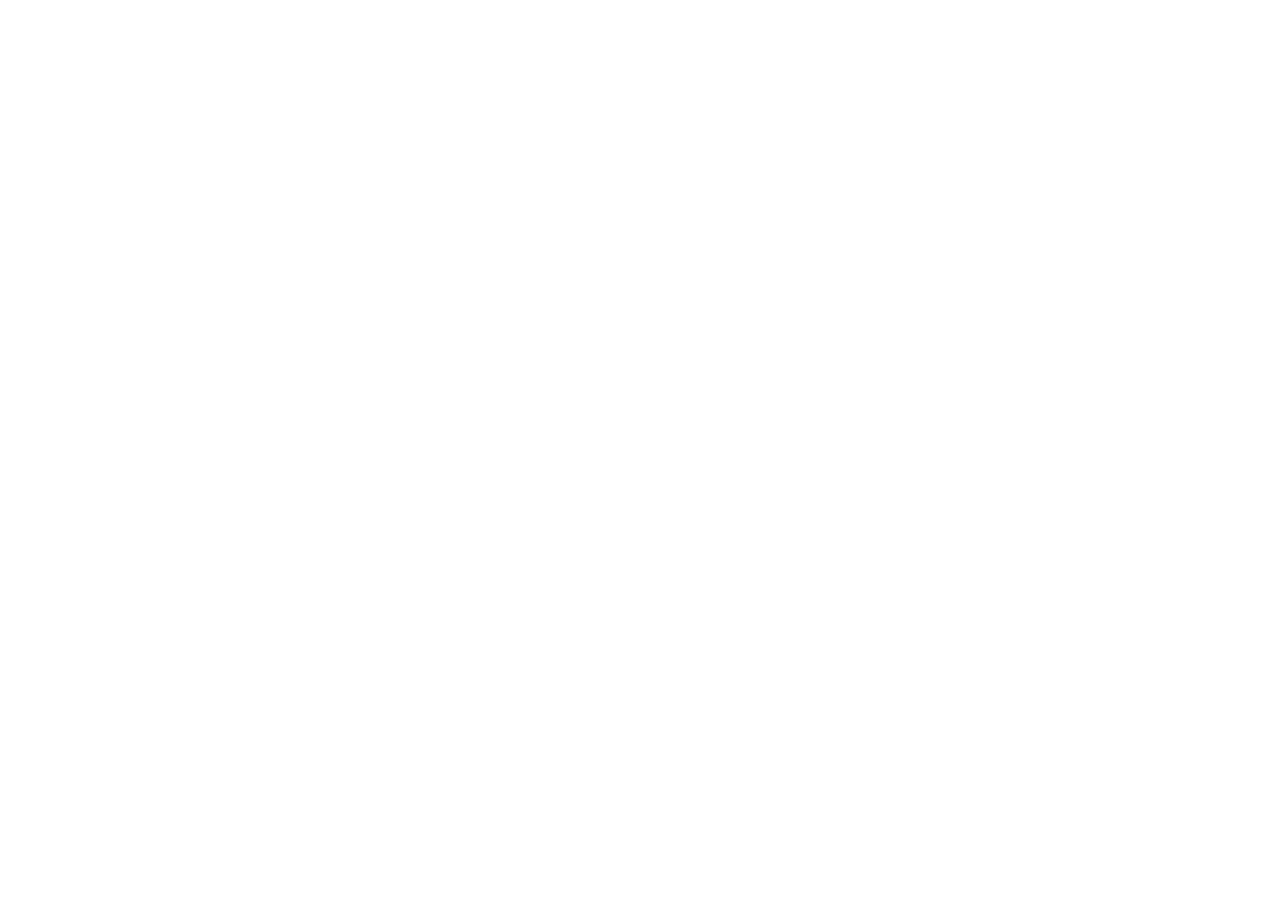
==== index.html @ efe3e41f "index css+js" ====
<!DOCTYPE html>
<html lang="en">
<head>
    <meta charset="UTF-8">
    <meta http-equiv="X-UA-Compatible" content="IE=edge">
    <meta name="viewport" content="width=device-width, initial-scale=1.0">
    <link  rel="stylesheet" href="assets/css/style.css"/>
    <title>Document</title>
</head>
<body>
    <script src="assets/js/script.js"></script>
</html>
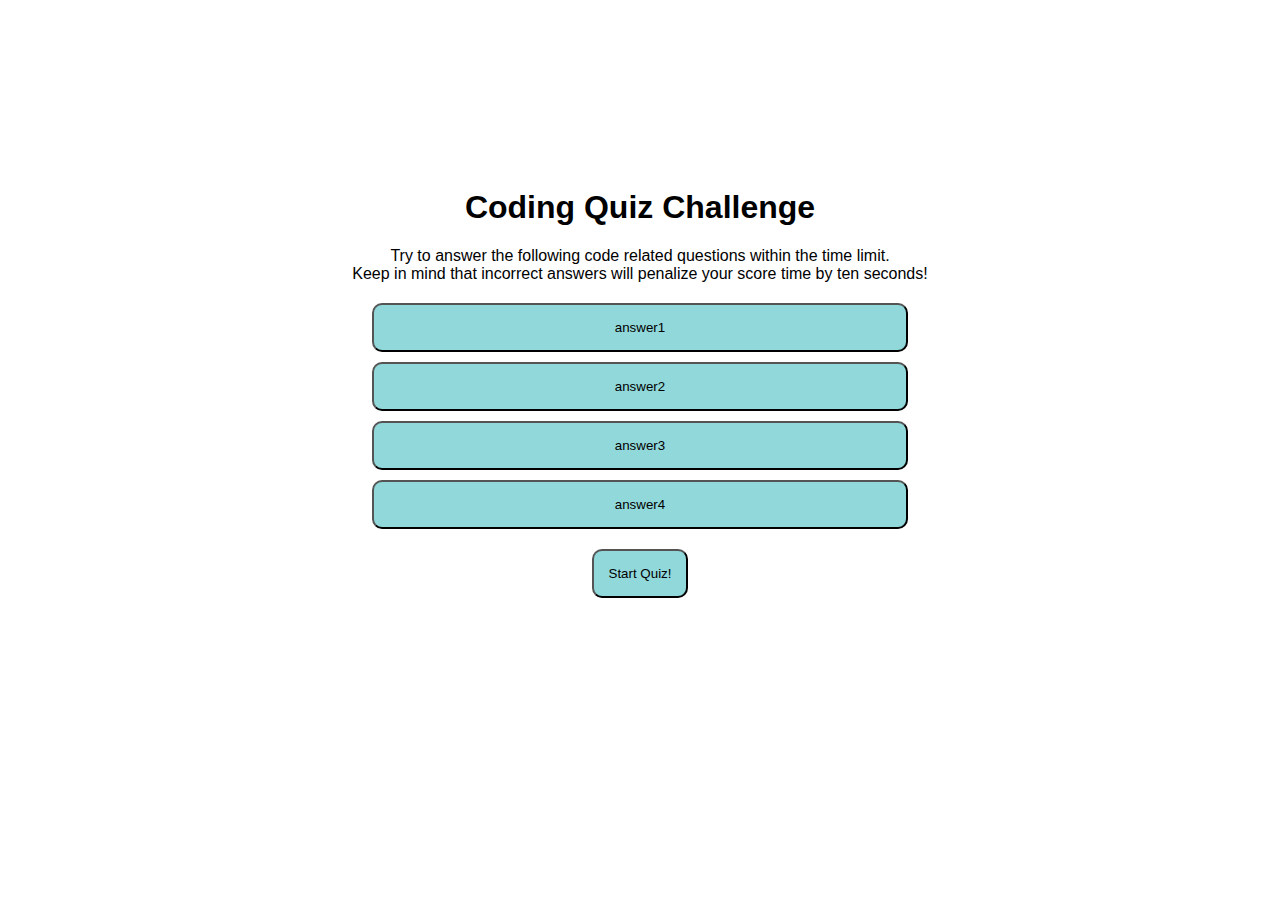
==== commit c0413ace: "questions and vars added" ====
--- a/index.html
+++ b/index.html
@@ -1,12 +1,40 @@
 <!DOCTYPE html>
 <html lang="en">
+
 <head>
     <meta charset="UTF-8">
     <meta http-equiv="X-UA-Compatible" content="IE=edge">
     <meta name="viewport" content="width=device-width, initial-scale=1.0">
-    <link  rel="stylesheet" href="assets/css/style.css"/>
-    <title>Document</title>
+    <link rel="stylesheet" href="assets/css/style.css" />
+    <title>Quizy</title>
+
 </head>
+
+<header>
+    <h1>Coding Quiz Challenge</h1>
+    <div id="countdown">
+        <p id="timer"></p>
+    </div>
+    <section id="quiz-section" class="quiz-section">
+        <div class="questions">
+            <p>Try to answer the following code related questions within the time limit.
+                <br>Keep in mind that incorrect answers will penalize your score time by ten seconds!
+            </p>
+        </div>
+        <div id="answer-buttons" class="btn-grid">
+            <button class="btn">answer1</button>
+            <button class="btn">answer2</button>
+            <button class="btn">answer3</button>
+            <button class="btn">answer4</button>   
+        </div>
+        <div id="high-scores" class="high-scores"></div>
+        <button id= "start-Btn" class="btn">Start Quiz!</button>
+    </section>
+
+
+</header>
+
 <body>
     <script src="assets/js/script.js"></script>
-</html> +
+</html>--- a/assets/css/style.css
+++ b/assets/css/style.css
@@ -0,0 +1,32 @@
+*, *::before, *::after {
+    box-sizing: border-box;
+    font-family:'Lucida Sans', 'Lucida Sans Regular', 'Lucida Grande', 'Lucida Sans Unicode', Geneva, Verdana, sans-serif
+}
+
+body {
+    padding: 0;
+    margin: 0;
+    width: 100vw;
+    height: 85vh;
+    display: flex;
+    justify-content:center;
+    align-items: center;
+    text-align: center;
+}
+
+.btn-grid {
+    display: grid;
+    gap: 10px;
+    margin:20px;
+}
+
+.btn {
+    background-color: rgb(144, 216, 218);
+    border-radius: 10px;
+    padding: 15px;
+}
+
+.btn:hover {
+    background-color: chartreuse;
+    opacity: 5;
+}
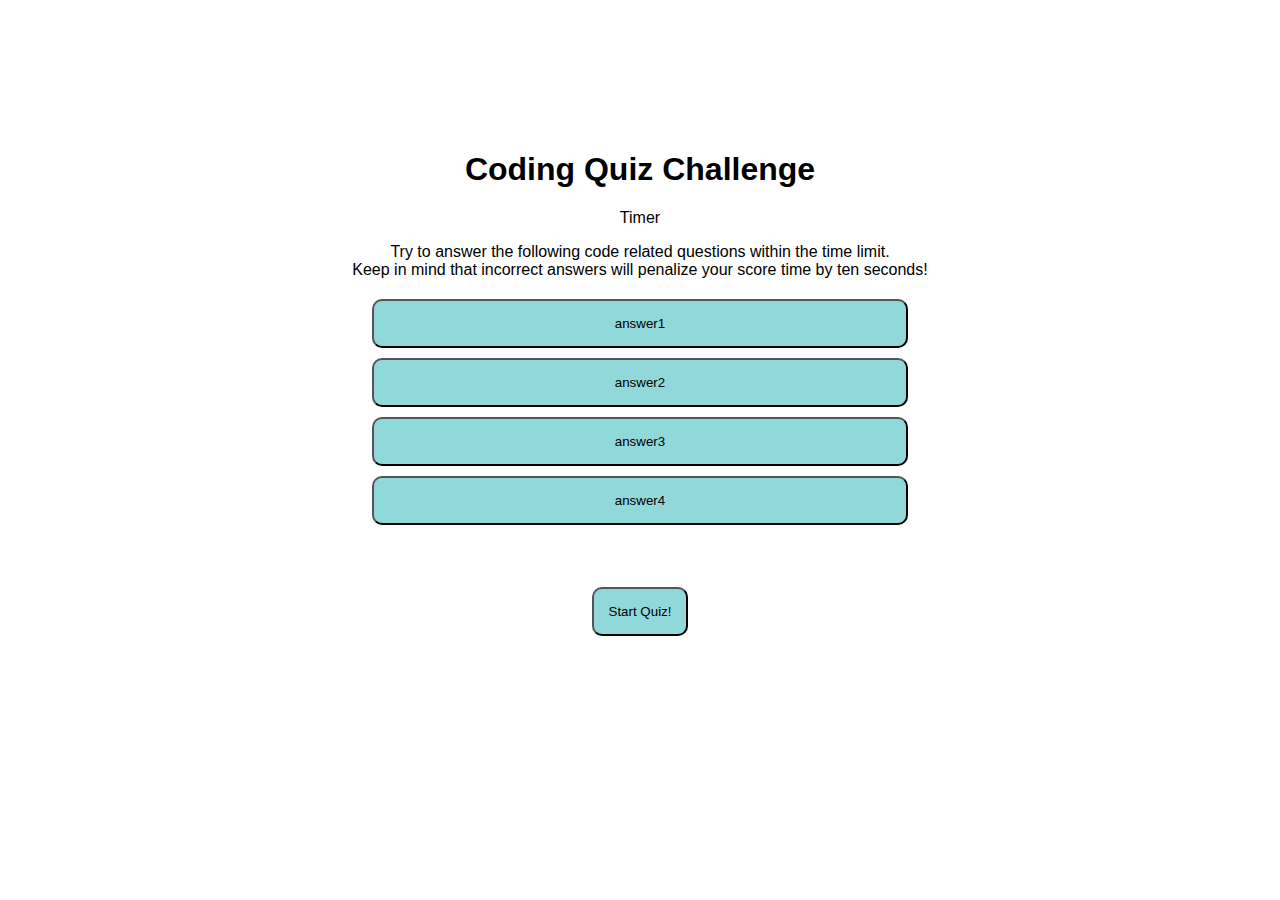
==== commit 80d8cfa8: "working on highscores" ====
--- a/index.html
+++ b/index.html
@@ -4,6 +4,8 @@
 <head>
     <meta charset="UTF-8">
     <meta http-equiv="X-UA-Compatible" content="IE=edge">
+    <link href="https://cdn.jsdelivr.net/npm/bootstrap@5.1.3/dist/css/bootstrap.min.css" rel="stylesheet"
+        integrity="sha384-1BmE4kWBq78iYhFldvKuhfTAU6auU8tT94WrHftjDbrCEXSU1oBoqyl2QvZ6jIW3" crossorigin="anonymous">
     <meta name="viewport" content="width=device-width, initial-scale=1.0">
     <link rel="stylesheet" href="assets/css/style.css" />
     <title>Quizy</title>
@@ -11,24 +13,33 @@
 </head>
 
 <header>
+    <section class="intro">
     <h1>Coding Quiz Challenge</h1>
     <div id="countdown">
-        <p id="timer"></p>
+        <p id="timer">Timer</p>
     </div>
-    <section id="quiz-section" class="quiz-section">
+    </section>
+    <section class="quiz-section">
         <div class="questions">
             <p>Try to answer the following code related questions within the time limit.
                 <br>Keep in mind that incorrect answers will penalize your score time by ten seconds!
             </p>
+           
         </div>
+        
+        </section>
+        <section>
+
         <div id="answer-buttons" class="btn-grid">
             <button class="btn">answer1</button>
             <button class="btn">answer2</button>
             <button class="btn">answer3</button>
-            <button class="btn">answer4</button>   
+            <button class="btn">answer4</button>
+            <p id="wrong"></p>   
         </div>
+        <button id= "start-Btn" class="btn">Start Quiz!</button>
         <div id="high-scores" class="high-scores"></div>
-        <button id= "start-Btn" class="btn">Start Quiz!</button>
+       
     </section>
 
 
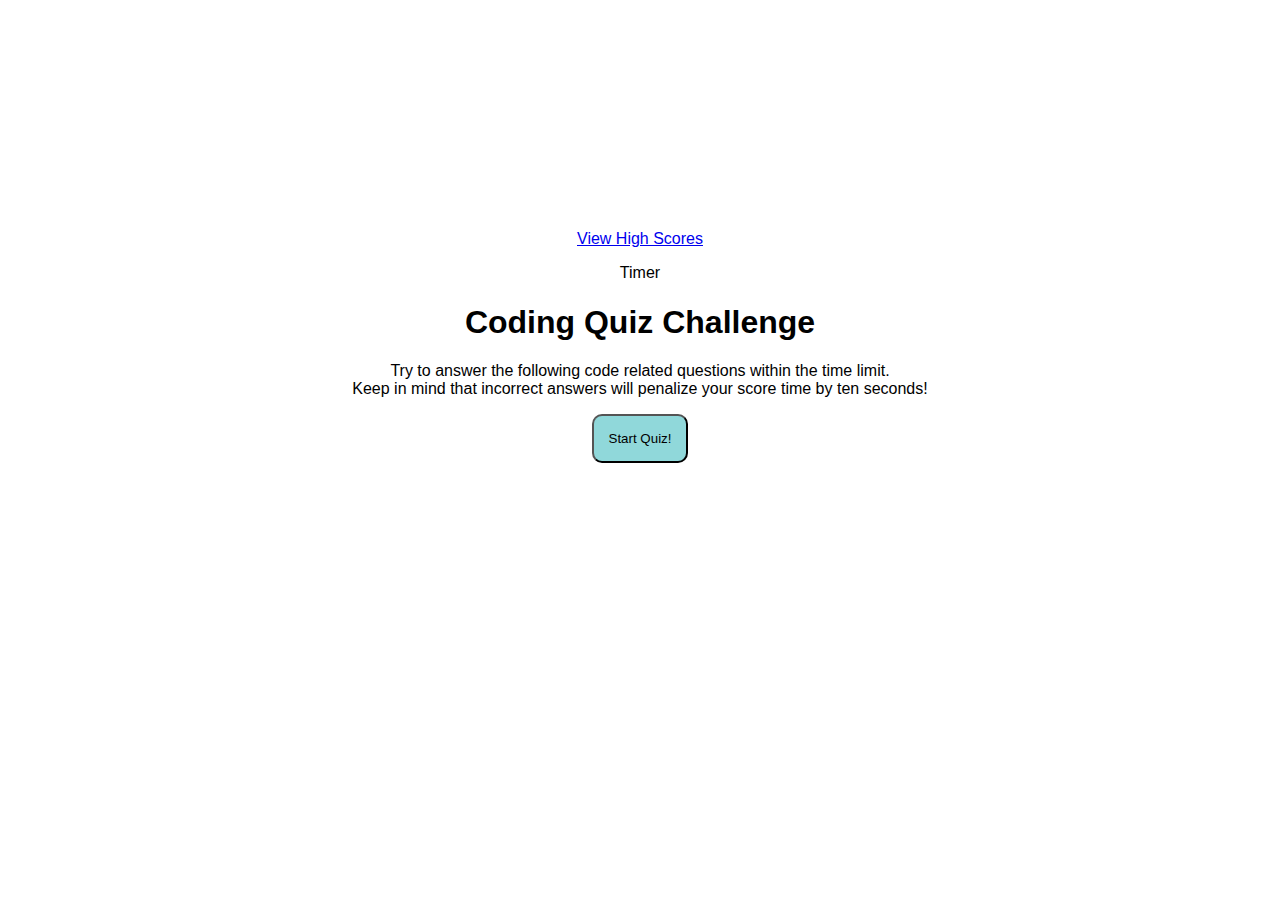
==== commit 1c8ee007: "finishing up final touches" ====
--- a/index.html
+++ b/index.html
@@ -13,39 +13,44 @@
 </head>
 
 <header>
-    <section class="intro">
-    <h1>Coding Quiz Challenge</h1>
+    <section class="header">
+        <section class="high-score">
+            <a href="highscores.html" >View High Scores</a>
+        </section>
     <div id="countdown">
         <p id="timer">Timer</p>
     </div>
+
+    <section class="intro">
+        <h1>Coding Quiz Challenge</h1>
+        <p>Try to answer the following code related questions within the time limit.
+            <br>Keep in mind that incorrect answers will penalize your score time by ten seconds!
+        </p>
+   
+
+    <button id="start-Btn" class="btn">Start Quiz!</button>
+
     </section>
+
     <section class="quiz-section">
-        <div class="questions">
-            <p>Try to answer the following code related questions within the time limit.
-                <br>Keep in mind that incorrect answers will penalize your score time by ten seconds!
-            </p>
-           
-        </div>
-        
+    <section class="questions"></section>
+        <ol class="answer-buttons btn-grid">
+            <!-- <section><button class="answer-buttons">answer1</button></section> -->
+            <!-- <button class="btn">answer2</button>
+            <button class="btn">answer3</button>
+            <button class="btn">answer4</button> -->
+            <p id="wrong"></p>
+        </ol>
         </section>
-        <section>
 
-        <div id="answer-buttons" class="btn-grid">
-            <button class="btn">answer1</button>
-            <button class="btn">answer2</button>
-            <button class="btn">answer3</button>
-            <button class="btn">answer4</button>
-            <p id="wrong"></p>   
-        </div>
-        <button id= "start-Btn" class="btn">Start Quiz!</button>
-        <div id="high-scores" class="high-scores"></div>
-       
+    <!-- <div id="high-scores" class="high-scores"></div> -->
+
     </section>
 
 
 </header>
 
-<body>
+
     <script src="assets/js/script.js"></script>
 
 </html>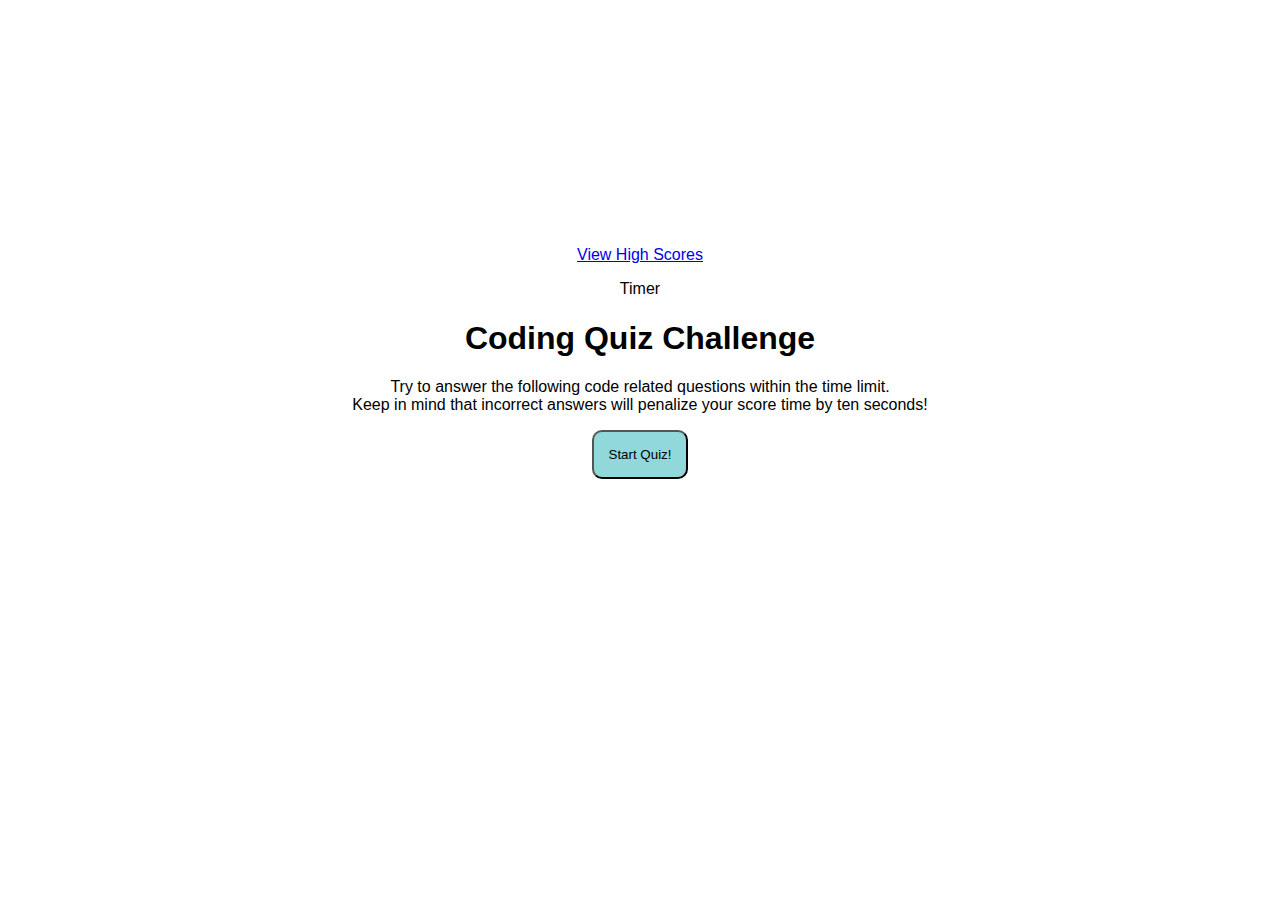
==== commit 78ced20b: "final touches" ====
--- a/index.html
+++ b/index.html
@@ -35,18 +35,14 @@
     <section class="quiz-section">
     <section class="questions"></section>
         <ol class="answer-buttons btn-grid">
-            <!-- <section><button class="answer-buttons">answer1</button></section> -->
-            <!-- <button class="btn">answer2</button>
-            <button class="btn">answer3</button>
-            <button class="btn">answer4</button> -->
-            <p id="wrong"></p>
+
+            
         </ol>
-        </section>
+    </section>
 
-    <!-- <div id="high-scores" class="high-scores"></div> -->
 
     </section>
-
+    
 
 </header>
 
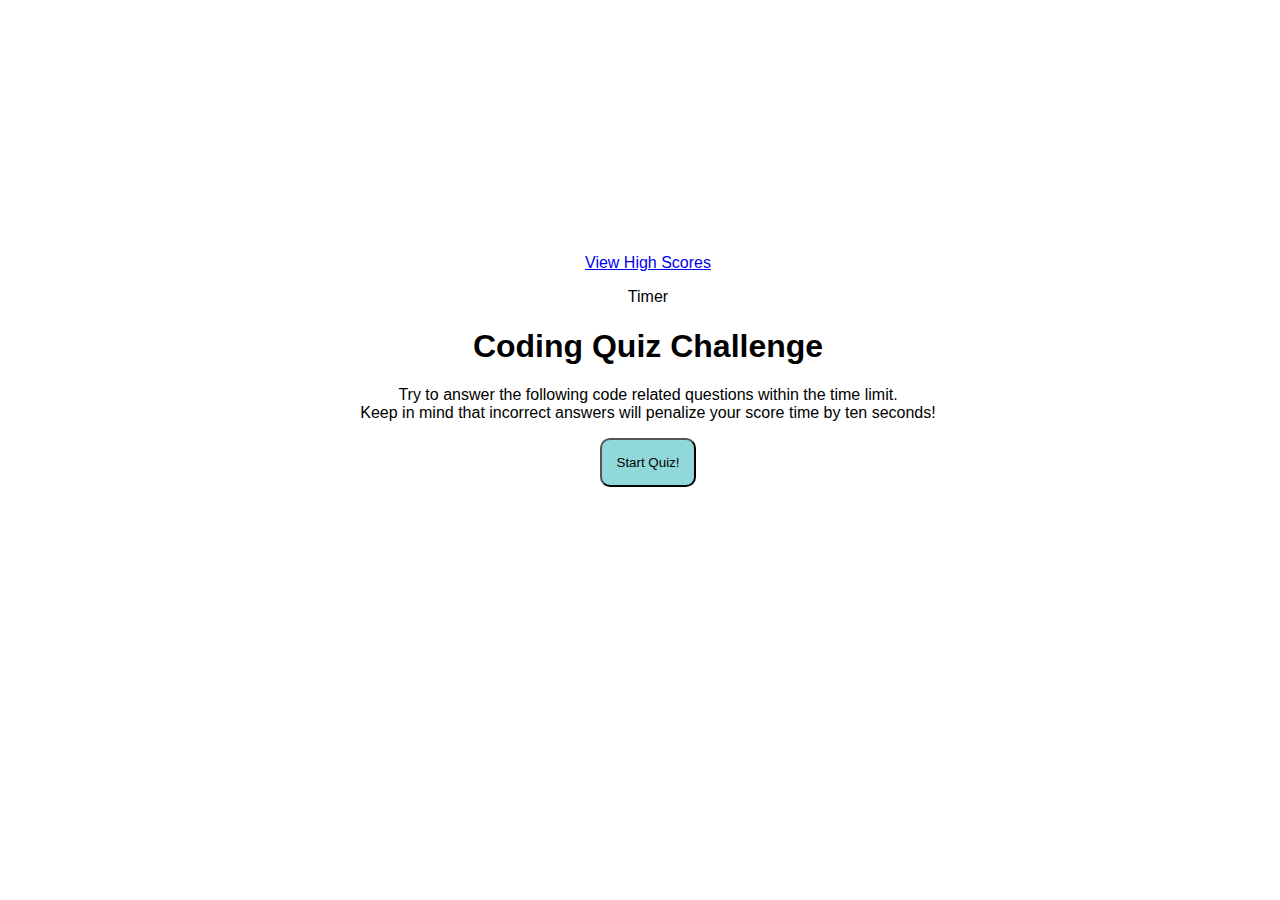
==== commit a3926f18: "final touches to css" ====
--- a/index.html
+++ b/index.html
@@ -2,51 +2,44 @@
 <html lang="en">
 
 <head>
-    <meta charset="UTF-8">
-    <meta http-equiv="X-UA-Compatible" content="IE=edge">
+    <meta charset="UTF-8" />
+    <meta http-equiv="X-UA-Compatible" content="IE=edge" />
     <link href="https://cdn.jsdelivr.net/npm/bootstrap@5.1.3/dist/css/bootstrap.min.css" rel="stylesheet"
-        integrity="sha384-1BmE4kWBq78iYhFldvKuhfTAU6auU8tT94WrHftjDbrCEXSU1oBoqyl2QvZ6jIW3" crossorigin="anonymous">
-    <meta name="viewport" content="width=device-width, initial-scale=1.0">
+        integrity="sha384-1BmE4kWBq78iYhFldvKuhfTAU6auU8tT94WrHftjDbrCEXSU1oBoqyl2QvZ6jIW3" crossorigin="anonymous" />
+    <meta name="viewport" content="width=device-width, initial-scale=1.0" />
     <link rel="stylesheet" href="assets/css/style.css" />
     <title>Quizy</title>
-
 </head>
 
 <header>
+    <container>
     <section class="header">
         <section class="high-score">
-            <a href="highscores.html" >View High Scores</a>
+            <a href="highscores.html">View High Scores</a>
         </section>
-    <div id="countdown">
-        <p id="timer">Timer</p>
-    </div>
+        <div id="countdown">
+            <p id="timer">Timer</p>
+        </div>
 
-    <section class="intro">
-        <h1>Coding Quiz Challenge</h1>
-        <p>Try to answer the following code related questions within the time limit.
-            <br>Keep in mind that incorrect answers will penalize your score time by ten seconds!
-        </p>
-   
+        <section class="intro">
+            <h1>Coding Quiz Challenge</h1>
+            <p>
+                Try to answer the following code related questions within the time
+                limit. <br />Keep in mind that incorrect answers will penalize your
+                score time by ten seconds!
+            </p>
 
-    <button id="start-Btn" class="btn">Start Quiz!</button>
+            <button id="start-Btn" class="btn">Start Quiz!</button>
+        </section>
 
+        <section class="quiz-section">
+            <section class="questions"></section>
+            <ol class="answer-buttons btn-grid"></ol>
+        </section>
     </section>
-
-    <section class="quiz-section">
-    <section class="questions"></section>
-        <ol class="answer-buttons btn-grid">
-
-            
-        </ol>
-    </section>
-
-
-    </section>
-    
-
+    </container>
 </header>
 
-
-    <script src="assets/js/script.js"></script>
+<script src="assets/js/script.js"></script>
 
 </html>--- a/assets/css/style.css
+++ b/assets/css/style.css
@@ -3,7 +3,8 @@
     font-family:'Lucida Sans', 'Lucida Sans Regular', 'Lucida Grande', 'Lucida Sans Unicode', Geneva, Verdana, sans-serif
 }
 
-body {
+
+container {
     padding: 0;
     margin: 0;
     width: 100vw;
@@ -13,6 +14,33 @@
     align-items: center;
     text-align: center;
 }
+
+.high {
+    padding: 0;
+    margin-top: 25%;
+
+}
+
+.high-scores {
+    margin-top: 25%;
+    align-items: center;
+    text-align: center;
+    position: relative;
+    bottom: 30px;
+}
+.highscores {
+    align-items: center;
+    text-align: center;
+    position: relative;
+    bottom:50px;
+}
+
+.done {
+    text-align: center;
+    position: relative;
+    bottom: 120px;
+}
+
 
 .btn-grid {
     display: grid;
@@ -30,3 +58,8 @@
     background-color: chartreuse;
     opacity: 5;
 }
+
+.scores {
+    position:relative;
+    bottom: 25px;;
+}